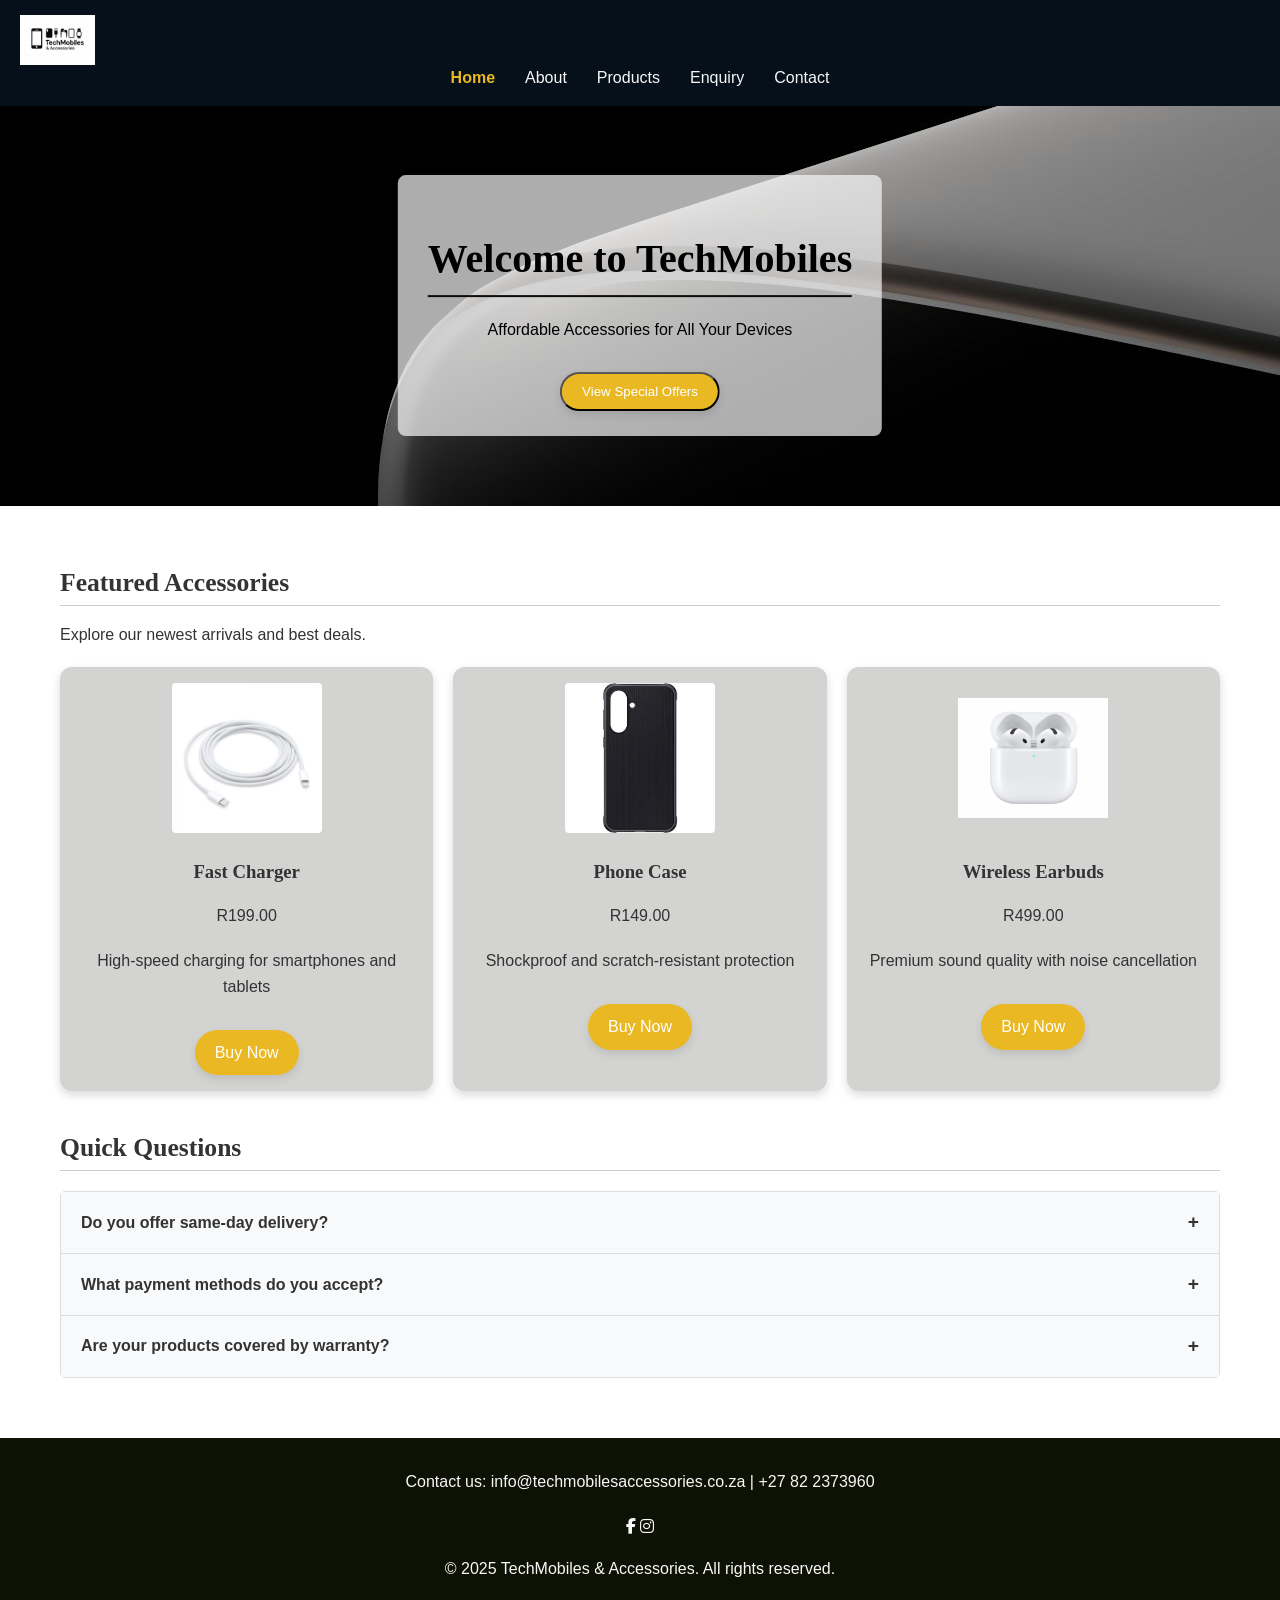
==== index.html @ 1ae5b82a "Websites websites" ====
<!DOCTYPE html>
<html lang="en">
<head>
  <meta charset="UTF-8" />
  <meta name="viewport" content="width=device-width, initial-scale=1" />
  <title>TechMobiles & Accessories - Premium Mobile Accessories in South Africa</title>
  <meta name="description" content="TechMobiles offers premium mobile accessories including phone cases, chargers, wireless earbuds, and screen protectors. Best prices in South Africa.">
  <meta name="keywords" content="mobile accessories, phone cases, chargers, wireless earbuds, screen protectors, South Africa, Cape Town">
  <meta name="author" content="TechMobiles">
  
  <!-- Open Graph Meta Tags -->
  <meta property="og:title" content="TechMobiles & Accessories - Premium Mobile Accessories">
  <meta property="og:description" content="Your one-stop shop for all mobile accessories in South Africa. Fast charging cables, protective cases, and more.">
  <meta property="og:type" content="website">
  <meta property="og:url" content="https://techmobiles.co.za">
  
  <!-- Twitter Card Meta Tags -->
  <meta name="twitter:card" content="summary_large_image">
  <meta name="twitter:title" content="TechMobiles & Accessories">
  <meta name="twitter:description" content="Premium mobile accessories at affordable prices">
  
  <link rel="stylesheet" href="css/style.css" />
  <link rel="stylesheet" href="https://cdnjs.cloudflare.com/ajax/libs/font-awesome/6.5.0/css/all.min.css" />
</head>
<body>
  <header>
    <img src="image/logo.png" alt="TechMobiles Logo - Premium Mobile Accessories" class="logo" />
    <nav>
      <ul>
        <li><a href="index.html">Home</a></li>
        <li><a href="about.html">About</a></li>
        <li><a href="products.html">Products</a></li>
        <li><a href="enquiry.html">Enquiry</a></li>
        <li><a href="contact.html">Contact</a></li>
      </ul>
    </nav>
  </header>

  <section class="hero">
    <img
      srcset="
        image/andrew-kliatskyi-2bfHAKhGn4g-unsplash.jpg 480w,
        image/andrew-kliatskyi-2bfHAKhGn4g-unsplash.jpg 800w,
        image/andrew-kliatskyi-2bfHAKhGn4g-unsplash.jpg 1200w
      "
      sizes="(max-width: 600px) 480px, (max-width: 900px) 800px, 1200px"
      src="image/andrew-kliatskyi-2bfHAKhGn4g-unsplash.jpg"
      alt="Premium mobile accessories display - chargers, cases, and earbuds"
    />
    <div class="hero-text">
      <h1>Welcome to TechMobiles</h1>
      <p>Affordable Accessories for All Your Devices</p>
      <button class="buy-btn" data-modal-target="featuredModal">View Special Offers</button>
    </div>
  </section>

  <main>
    <section class="featured-products">
      <h2>Featured Accessories</h2>
      <p>Explore our newest arrivals and best deals.</p>

      <div class="product-grid">
        <div class="product-card">
          <img
            srcset="
              image/WhatsApp Image 2025-08-18 at 06.31.57_c4cf68d4.jpg 480w,
              image/WhatsApp Image 2025-08-18 at 06.31.57_c4cf68d4.jpg 800w,
              image/WhatsApp Image 2025-08-18 at 06.31.57_c4cf68d4.jpg 1200w
            "
            sizes="(max-width: 600px) 480px, (max-width: 900px) 800px, 1200px"
            src="image/WhatsApp Image 2025-08-18 at 06.31.57_c4cf68d4.jpg"
            alt="Fast Charger 25W - Quick charging for all devices"
            class="gallery-image"
          />
          <div class="product-details">
            <h3>Fast Charger</h3>
            <p class="price">R199.00</p>
            <p>High-speed charging for smartphones and tablets</p>
            <a href="#" class="buy-btn">Buy Now</a>
          </div>
        </div>

        <div class="product-card">
          <img
            srcset="
              image/shopping.webp 480w,
              image/shopping.webp 800w,
              image/shopping.webp 1200w
            "
            sizes="(max-width: 600px) 480px, (max-width: 900px) 800px, 1200px"
            src="image/shopping.webp"
            alt="Protective Phone Case - Durable protection for your device"
            class="gallery-image"
          />
          <div class="product-details">
            <h3>Phone Case</h3>
            <p class="price">R149.00</p>
            <p>Shockproof and scratch-resistant protection</p>
            <a href="#" class="buy-btn">Buy Now</a>
          </div>
        </div>

        <div class="product-card">
          <img
            srcset="
              image/WhatsApp Image 2025-08-18 at 06.31.59_0fdcff49.jpg 480w,
              image/WhatsApp Image 2025-08-18 at 06.31.59_0fdcff49.jpg 800w,
              image/WhatsApp Image 2025-08-18 at 06.31.59_0fdcff49.jpg 1200w
            "
            sizes="(max-width: 600px) 480px, (max-width: 900px) 800px, 1200px"
            src="image/WhatsApp Image 2025-08-18 at 06.31.59_0fdcff49.jpg"
            alt="Wireless Earbuds - Crystal clear sound quality"
            class="gallery-image"
          />
          <div class="product-details">
            <h3>Wireless Earbuds</h3>
            <p class="price">R499.00</p>
            <p>Premium sound quality with noise cancellation</p>
            <a href="#" class="buy-btn">Buy Now</a>
          </div>
        </div>
      </div>
    </section>

    <!-- Add FAQ Section -->
    <section class="faq-section">
      <h2>Quick Questions</h2>
      <div class="accordion">
        <div class="accordion-item">
          <div class="accordion-header">Do you offer same-day delivery?</div>
          <div class="accordion-content">
            <p>Yes, we offer same-day delivery in Cape Town for orders placed before 2 PM.</p>
          </div>
        </div>
        <div class="accordion-item">
          <div class="accordion-header">What payment methods do you accept?</div>
          <div class="accordion-content">
            <p>We accept credit cards, EFT, and cash on delivery in selected areas.</p>
          </div>
        </div>
        <div class="accordion-item">
          <div class="accordion-header">Are your products covered by warranty?</div>
          <div class="accordion-content">
            <p>Yes, all products come with a 1-year warranty. Accessories have 6-month coverage.</p>
          </div>
        </div>
      </div>
    </section>
  </main>

  <!-- Special Offers Modal -->
  <div id="featuredModal" class="modal">
    <div class="modal-content">
      <span class="modal-close">&times;</span>
      <h2>Special Offers</h2>
      <p>Get 15% off your first order! Use code: WELCOME15</p>
      <p>Free shipping on orders over R500.</p>
      <p>Buy 2 phone cases, get 1 screen protector free!</p>
    </div>
  </div>

  <footer>
    <p>
      Contact us: 
      <a href="mailto:info@techmobilesaccessories.co.za">info@techmobilesaccessories.co.za</a> | 
      <a href="tel:+27822373960">+27 82 2373960</a>
    </p>

    <div class="social-icons">
      <a href="https://facebook.com" target="_blank" aria-label="Follow us on Facebook"><i class="fab fa-facebook-f"></i></a>
      <a href="https://instagram.com" target="_blank" aria-label="Follow us on Instagram"><i class="fab fa-instagram"></i></a>
    </div>

    <p>&copy; 2025 TechMobiles & Accessories. All rights reserved.</p>
  </footer>

  <script src="js/script.js"></script>
  <script src="js/interactive.js"></script>
  <script src="js/gallery.js"></script>
  <script src="js/search.js"></script>
</body>
</html>
---- css/style.css ----
/* ==========================================================================
   CSS CUSTOM PROPERTIES
   ========================================================================== */
:root {
    --color-primary-dark: #06101b;    
    --color-secondary-dark: #0e1205;   
    --color-accent-gold: #eab823;      
    --color-accent-bright: #dfce15;     
    --color-text-dark: #333;            
    --color-text-light: #f8f7f7;        

    --max-width: 1200px;
    --spacing-lg: 30px;
    --spacing-md: 20px;
    --spacing-sm: 10px;
}

/* ==========================================================================
   1. BASE STYLES & CSS RESET
   ========================================================================== */
* { box-sizing: border-box; }

body {
    font-family: Arial, sans-serif;
    line-height: 1.6;
    color: var(--color-text-dark);
    font-size: 1rem;
    margin: 0;
    padding: 0;
}

a {
    color: inherit;
    text-decoration: none;
}

/* ==========================================================================
   TYPOGRAPHY
   ========================================================================== */
h1, h2, h3, h4, h5, h6 {
    font-family: 'Open Sans', 'Georgia', serif;
    font-weight: 700;
    line-height: 1.3;
}

h1 {
    font-size: 2.5rem;
    margin-bottom: var(--spacing-md);
    border-bottom: 2px solid #0c0c0a;
    padding-bottom: var(--spacing-sm);
}

h2 {
    font-size: 1.6rem;
    margin-top: var(--spacing-lg);
    margin-bottom: 15px;
    border-bottom: 1px solid #ccc;
    padding-bottom: 6px;
}

p {
    font-size: 1rem;
    margin-bottom: var(--spacing-md);
}

/* ==========================================================================
   LAYOUT STRUCTURE
   ========================================================================== */
header {
    background-color: var(--color-primary-dark);
    color: var(--color-text-light);
    padding: 15px var(--spacing-md);
    display: flex;
    align-items: center;
    justify-content: space-between;
    flex-wrap: wrap;
}

main {
    max-width: var(--max-width);
    margin: 60px auto;
    padding: 0 var(--spacing-md);
}

nav {
    width: 100%;
    display: flex;
    justify-content: center;
    align-items: center;
}

nav ul {
    list-style: none;
    margin: 0;
    padding: 0;
    display: flex;
    justify-content: center;
    align-items: center;
    gap: var(--spacing-lg);
}

footer {
    background-color: var(--color-secondary-dark);
    color: var(--color-text-light);
    text-align: center;
    padding: 15px;
    margin-top: var(--spacing-lg);
}

.product-grid {
    display: grid;
    grid-template-columns: repeat(auto-fit, minmax(250px, 1fr));
    gap: var(--spacing-md);
}

/* ==========================================================================
   DECORATION 
   ========================================================================== */
.logo { height: 50px; }

.hero {
    position: relative;
    width: 100%;
    height: 400px;
    overflow: hidden;
    text-align: center;
    color: white;
}

.hero-text {
    position: absolute;
    top: 50%;
    left: 50%;
    transform: translate(-50%, -50%);
    background-color: rgba(247, 247, 247, 0.7);
    padding: 25px 30px;
    border-radius: 8px;
    color: #000;
    max-width: 90%;
    font-size: 1.5rem;
}

.product-card {
    background: #d3d3d2;
    border-radius: 12px;
    padding: 16px;
    text-align: center;
    box-shadow: 0px 4px 10px rgba(0, 0, 0, 0.15);
    overflow: hidden;
    transition: transform 0.3s, box-shadow 0.3s;
}

.product-card img {
    width: 150px;
    height: 150px;
    object-fit: contain;
    margin: 0 auto;
}

.buy-btn {
    display: inline-block;
    padding: 10px 20px;
    background-color: var(--color-accent-gold);
    color: #fff;
    border-radius: 30px;
    box-shadow: 0 4px 8px rgba(0, 0, 0, 0.1);
    margin-top: 10px;
    transition: background-color 0.3s, box-shadow 0.3s;
}

.shop-button {
    background-color: #010407;
    color: var(--color-accent-bright);
    border: 2px solid var(--color-accent-bright);
    border-radius: 25px;
    padding: 8px 15px;
    transition: transform 0.3s, box-shadow 0.3s;
}

/* ==========================================================================
   INTERACTION
   ========================================================================== */
nav ul li a:hover,
nav ul li a:focus {
    text-decoration: underline;
    color: var(--color-accent-gold);
}

.product-card:hover {
    transform: translateY(-5px);
    box-shadow: 0px 8px 15px rgba(0, 0, 0, 0.2);
}

.buy-btn:hover {
    background-color: #3a2c13;
    color: #fff;
    box-shadow: 0 6px 12px rgba(0, 0, 0, 0.2);
}

.shop-button:hover,
.shop-button:focus {
    background-color: #010912;
    transform: translateY(-2px) scale(1.02);
    box-shadow: 0 4px 16px rgba(0, 0, 0, 0.12);
}

/* ==========================================================================
   PAGE-SPECIFIC
   ========================================================================== */
.contact-page, .about-page, .enquiry-page {
    background-image: url('image/andrew-kliatskyi-2bfHAKhGn4g-unsplash.jpg');
    background-size: cover;
    background-position: center;
}

.products-page main {
    display: flex;
    padding: var(--spacing-md) 0;
    gap: var(--spacing-lg);
    flex-wrap: wrap;
}

.products-page .sidebar {
    background-color: #f2eeee;
    color: #0a0a0a;
    padding: var(--spacing-md);
    border-radius: 10px;
    flex: 0 0 250px;
    min-width: 250px;
}

/* ==========================================================================
   RESPONSIVE
   ========================================================================== */
@media (max-width: 768px) {
    body { font-size: 0.95rem; }
    h1 { font-size: 2rem; }

    .hero-text {
        font-size: 1.2rem;
        padding: 15px;
    }

    nav ul {
        flex-direction: column;
        align-items: flex-start;
        gap: var(--spacing-sm);
    }

    header {
        flex-direction: column;
        align-items: flex-start;
    }

    .logo { height: 40px; }

    .products-page main {
        flex-direction: column;
    }

    .products-page .sidebar {
        min-width: 100%;
        flex: 1 1 100%;
    }
}

@media (max-width: 480px) {
    body { font-size: 0.9rem; }
    h1 { font-size: 1.8rem; }

    .hero-text {
        font-size: 1rem;
        padding: 10px;
    }

    .hero img {
        height: 100%;
        object-fit: cover;
    }

    nav ul { width: 100%; }

    nav ul li {
        width: 100%;
        text-align: center;
        border-bottom: 1px solid rgba(255, 255, 255, 0.1);
    }
}

/* ==========================================================================
   Accordion
   ========================================================================== */
.accordion {
    border: 1px solid #ddd;
    border-radius: 5px;
    margin: 20px 0;
}

.accordion-item { border-bottom: 1px solid #ddd; }

.accordion-item:last-child { border-bottom: none; }

.accordion-header {
    padding: 15px 20px;
    background: #f8f9fa;
    cursor: pointer;
    font-weight: bold;
    transition: background-color 0.3s;
    display: flex;
    justify-content: space-between;
    align-items: center;
}

.accordion-header:hover { background: #e9ecef; }

.accordion-item.active .accordion-header {
    background: var(--color-primary-dark);
    color: white;
}

.accordion-header::after {
    content: '+';
    font-size: 1.2rem;
}

.accordion-item.active .accordion-header::after {
    content: '-';
}

.accordion-content {
    padding: 0 20px;
    display: none;
    animation: fadeIn 0.3s ease-in;
}

@keyframes fadeIn {
    from { opacity: 0; transform: translateY(-10px); }
    to { opacity: 1; transform: translateY(0); }
}

/* ==========================================================================
   Modal
   ========================================================================== */
.modal {
    display: none;
    position: fixed;
    z-index: 1000;
    inset: 0;
    background-color: rgba(0,0,0,0.5);
}

.modal-content {
    background-color: white;
    margin: 5% auto;
    padding: 20px;
    border-radius: 8px;
    width: 90%;
    max-width: 500px;
    position: relative;
    animation: modalSlideIn 0.3s ease-out;
}

@keyframes modalSlideIn {
    from { transform: translateY(-50px); opacity: 0; }
    to { transform: translateY(0); opacity: 1; }
}

.modal-close {
    position: absolute;
    right: 15px;
    top: 10px;
    font-size: 24px;
    cursor: pointer;
    color: #aaa;
}

.modal-close:hover { color: #000; }

/* ==========================================================================
   Lightbox
   ========================================================================== */
.lightbox {
    display: none;
    position: fixed;
    z-index: 1000;
    inset: 0;
    background-color: rgba(0,0,0,0.9);
}

.lightbox-content {
    position: relative;
    margin: auto;
    padding: 20px;
    width: 90%;
    max-width: 800px;
    top: 50%;
    transform: translateY(-50%);
}

.lightbox-img {
    width: 100%;
    max-height: 70vh;
    object-fit: contain;
}

.lightbox-close {
    position: absolute;
    top: 15px;
    right: 35px;
    color: #f1f1f1;
    font-size: 40px;
    font-weight: bold;
    cursor: pointer;
}

.lightbox-prev,
.lightbox-next {
    cursor: pointer;
    position: absolute;
    top: 50%;
    padding: 16px;
    color: white;
    font-weight: bold;
    font-size: 20px;
    background-color: rgba(0,0,0,0.5);
    border-radius: 3px;
}

.lightbox-prev { left: 20px; }
.lightbox-next { right: 20px; }

.lightbox-prev:hover,
.lightbox-next:hover {
    background-color: rgba(0,0,0,0.8);
}

.lightbox-caption {
    text-align: center;
    color: #ccc;
    padding: 10px 0;
    font-size: 1.1rem;
}

/* ==========================================================================
   Forms
   ========================================================================== */
.contact-form,
.enquiry-form {
    max-width: 600px;
    margin: 0 auto;
    padding: 30px;
    background: #f8f9fa;
    border-radius: 8px;
    box-shadow: 0 2px 10px rgba(0,0,0,0.1);
}

.form-group { margin-bottom: 20px; }

.form-group label {
    display: block;
    margin-bottom: 5px;
    font-weight: bold;
    color: #333;
}

.form-group input,
.form-group textarea,
.form-group select {
    width: 100%;
    padding: 12px;
    border: 1px solid #ddd;
    border-radius: 4px;
    font-size: 16px;
    transition: border-color 0.3s;
    font-family: inherit;
}

.form-group input:focus,
.form-group textarea:focus,
.form-group select:focus {
    outline: none;
    border-color: var(--color-primary-dark);
    box-shadow: 0 0 5px rgba(6, 16, 27, 0.3);
}

.form-group input.error,
.form-group textarea.error,
.form-group select.error {
    border-color: #dc3545;
}

.error-message {
    color: #dc3545;
    font-size: 14px;
    margin-top: 5px;
}

.success-message {
    background: #d4edda;
    color: #155724;
    padding: 20px;
    border-radius: 4px;
    margin-top: 20px;
    border: 1px solid #c3e6cb;
}

.response-section {
    background: #f8f9fa;
    padding: 30px;
    border-radius: 8px;
    margin-top: 20px;
    border: 1px solid #ddd;
}

.response-summary {
    background: white;
    padding: 20px;
    border-radius: 4px;
    margin-top: 20px;
}

.response-summary ul {
    list-style: none;
    padding: 0;
}

.response-summary li {
    padding: 5px 0;
    border-bottom: 1px solid #eee;
}

/* ==========================================================================
   Gallery
   ========================================================================== */
.gallery {
    display: grid;
    grid-template-columns: repeat(auto-fit, minmax(200px, 1fr));
    gap: 15px;
}

.gallery-image {
    width: 100%;
    height: 150px;
    object-fit: cover;
    cursor: pointer;
    transition: transform 0.3s;
    border-radius: 4px;
}

.gallery-image:hover { transform: scale(1.05); }

/* ==========================================================================
   Search
   ========================================================================== */
.search-container {
    margin: 20px 0;
    text-align: center;
}

.search-input {
    width: 100%;
    max-width: 400px;
    padding: 12px 20px;
    border: 1px solid #ddd;
    border-radius: 25px;
    font-size: 16px;
}

.search-input:focus {
    outline: none;
    border-color: var(--color-primary-dark);
    box-shadow: 0 0 5px rgba(6, 16, 27, 0.3);
}

/* ==========================================================================
   Pagination
   ========================================================================== */
.pagination {
    text-align: center;
    margin: 30px 0;
}

.pagination button {
    padding: 10px 20px;
    margin: 0 5px;
    border: 1px solid #ddd;
    background: white;
    cursor: pointer;
    border-radius: 4px;
}

.pagination button:hover:not(:disabled) {
    background: var(--color-primary-dark);
    color: white;
}

.pagination button:disabled {
    opacity: 0.5;
    cursor: not-allowed;
}

/* ==========================================================================
   Additional Components
   ========================================================================== */
.faq-section { margin: 40px 0; }

.loading {
    display: inline-block;
    width: 20px;
    height: 20px;
    border: 3px solid #f3f3f3;
    border-top: 3px solid var(--color-primary-dark);
    border-radius: 50%;
    animation: spin 1s linear infinite;
}

@keyframes spin {
    0% { transform: rotate(0deg); }
    100% { transform: rotate(360deg); }
}

.filters {
    margin: 20px 0;
}

.filters select {
    width: 100%;
    padding: 8px;
    margin-bottom: 10px;
    border: 1px solid #ddd;
    border-radius: 4px;
}

/* ==========================================================================
   Responsive for New Features
   ========================================================================== */
@media (max-width: 768px) {
    .modal-content { width: 95%; margin: 10% auto; }
    .lightbox-content { width: 95%; padding: 10px; }
    .contact-form, .enquiry-form { padding: 20px; }
    .gallery { grid-template-columns: repeat(auto-fit, minmax(150px, 1fr)); }
    .lightbox-prev, .lightbox-next {
        padding: 12px;
        font-size: 18px;
    }
}

@media (max-width: 480px) {
    .accordion-header { padding: 12px 15px; }
    .accordion-content { padding: 0 15px; }
    .gallery { grid-template-columns: 1fr 1fr; }
}
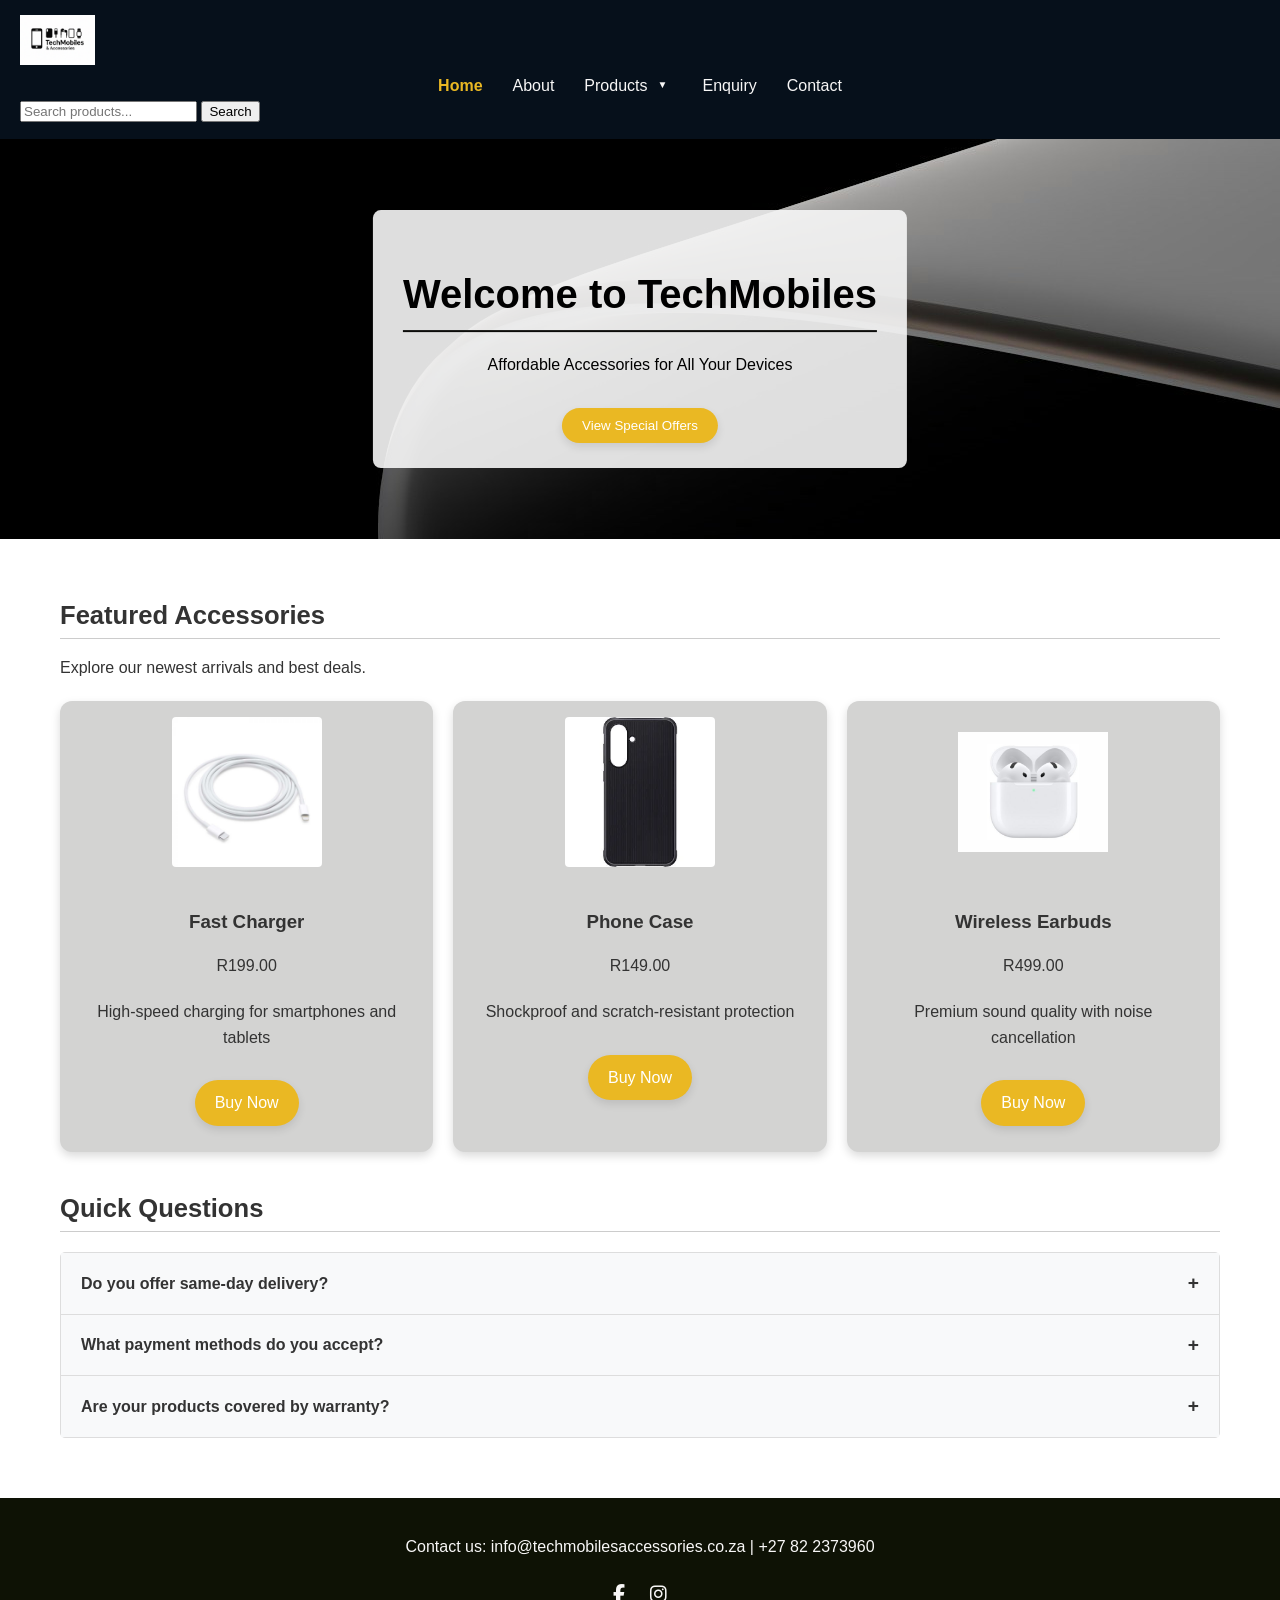
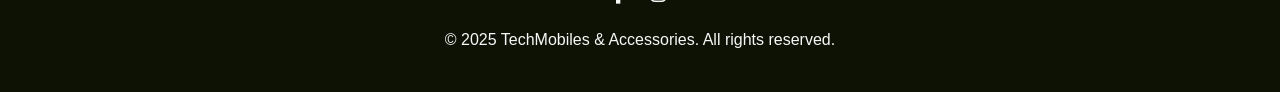
==== commit fe4b625b: "Enhance header with logo and product dropdown Updated header with logo link and dropdown menu for pr" ====
--- a/index.html
+++ b/index.html
@@ -24,16 +24,32 @@
 </head>
 <body>
   <header>
-    <img src="image/logo.png" alt="TechMobiles Logo - Premium Mobile Accessories" class="logo" />
-    <nav>
-      <ul>
-        <li><a href="index.html">Home</a></li>
-        <li><a href="about.html">About</a></li>
-        <li><a href="products.html">Products</a></li>
-        <li><a href="enquiry.html">Enquiry</a></li>
-        <li><a href="contact.html">Contact</a></li>
-      </ul>
-    </nav>
+        <a href="index.html"><img src="image/logo.png" alt="TechMobiles Logo" class="logo"></a>
+        <nav>
+            <ul>
+                <li><a href="index.html">Home</a></li>
+                <li><a href="about.html">About</a></li>
+                <li class="Products-dropdown">
+                  
+                    <a href="#" tabindex="0">Products</a>
+                    <ul class="Products-dropdown-content">
+                        <li><a href="shop-mobile-phone.html">Smart Phone</a></li>
+                        <li><a href="shop-phone-cases.html">Phone Cases</a></li>
+                        <li><a href="shop-chargers-cables.html">Chargers & Cables</a></li>
+                        <li><a href="shop-wireless-earbuds.html">Wireless Earbuds</a></li>
+                        <li><a href="shop-screen-protectors.html">Screen Protectors</a></li>
+                        <li><a href="shop-smartwatch-bands.html">Smartwatch Bands</a></li>
+                    </ul>
+                </li>
+                <li><a href="enquiry.html">Enquiry</a></li>
+                <li><a href="contact.html">Contact</a></li>
+            </ul>
+        </nav>
+<div class="search-wrapper">
+  <input id="search-input" type="text" placeholder="Search products..." />
+  <button id="search-btn">Search</button>
+  <ul id="search-suggestions"></ul>
+</div>
   </header>
 
   <section class="hero">
@@ -179,4 +195,4 @@
   <script src="js/gallery.js"></script>
   <script src="js/search.js"></script>
 </body>
-</html>+</html>
--- a/css/style.css
+++ b/css/style.css
@@ -2,6 +2,7 @@
    CSS CUSTOM PROPERTIES
    ========================================================================== */
 :root {
+    /* Primary Colors */
     --color-primary-dark: #06101b;    
     --color-secondary-dark: #0e1205;   
     --color-accent-gold: #eab823;      
@@ -9,6 +10,7 @@
     --color-text-dark: #333;            
     --color-text-light: #f8f7f7;        
 
+    /* Layout & Sizing */
     --max-width: 1200px;
     --spacing-lg: 30px;
     --spacing-md: 20px;
@@ -18,7 +20,9 @@
 /* ==========================================================================
    1. BASE STYLES & CSS RESET
    ========================================================================== */
-* { box-sizing: border-box; }
+* {
+    box-sizing: border-box;
+}
 
 body {
     font-family: Arial, sans-serif;
@@ -38,7 +42,7 @@
    TYPOGRAPHY
    ========================================================================== */
 h1, h2, h3, h4, h5, h6 {
-    font-family: 'Open Sans', 'Georgia', serif;
+    font-family: 'Arial', sans-serif;
     font-weight: 700;
     line-height: 1.3;
 }
@@ -103,7 +107,7 @@
     background-color: var(--color-secondary-dark);
     color: var(--color-text-light);
     text-align: center;
-    padding: 15px;
+    padding: 20px;
     margin-top: var(--spacing-lg);
 }
 
@@ -114,9 +118,144 @@
 }
 
 /* ==========================================================================
+   SEARCH & NAVIGATION COMPONENTS
+   ========================================================================== */
+.search-bar {
+    display: flex;
+    gap: 8px;
+    align-items: center;
+}
+
+.search-bar input {
+    padding: 10px 15px;
+    border: none;
+    border-radius: 5px;
+    width: 200px;
+    font-size: 0.95rem;
+}
+
+.search-bar button {
+    padding: 10px 15px;
+    background-color: #fafaf7;
+    border: none;
+    border-radius: 5px;
+    cursor: pointer;
+    color: #111;
+    font-weight: bold;
+    transition: background-color 0.3s;
+}
+
+.search-bar button:hover {
+    background-color: #e6b800;
+}
+
+.search-wrapper {
+    position: relative;
+}
+
+#search-suggestions {
+    position: absolute;
+    top: 100%;
+    left: 0;
+    right: 0;
+    background: #fff;
+    border: 1px solid #ddd;
+    list-style: none;
+    padding: 0;
+    margin: 4px 0 0;
+    max-height: 220px;
+    overflow-y: auto;
+    display: none;
+    z-index: 1000;
+}
+
+#search-suggestions li {
+    padding: 10px;
+    cursor: pointer;
+    border-bottom: 1px solid #eee;
+}
+
+#search-suggestions li:hover {
+    background: #f5f5f5;
+}
+
+/* ==========================================================================
+   DROPDOWN STYLES
+   ========================================================================== */
+.Products-dropdown {
+    position: relative;
+}
+
+.Products-dropdown-content {
+    position: absolute;
+    top: 100%;
+    left: 0;
+    background-color: white;
+    min-width: 250px;
+    box-shadow: 0 8px 16px rgba(0,0,0,0.2);
+    z-index: 100;
+    opacity: 0;
+    visibility: hidden;
+    transform: translateY(10px);
+    transition: all 0.3s ease;
+    border-radius: 4px;
+    overflow: hidden;
+    font-family: Arial, sans-serif;
+    display: block;
+}
+
+.Products-dropdown-content li {
+    display: block;
+    width: 100%;
+    margin: 0;
+    padding: 0;
+    border-bottom: 1px solid #f1f1f1;
+}
+
+.Products-dropdown-content li:last-child {
+    border-bottom: none;
+}
+
+.Products-dropdown-content a {
+    color: #333;
+    padding: 12px 16px;
+    text-decoration: none;
+    display: block;
+    width: 100%;
+    transition: all 0.2s ease;
+}
+
+.Products-dropdown:hover .Products-dropdown-content {
+    opacity: 1;
+    visibility: visible;
+    transform: translateY(0);
+}
+
+.Products-dropdown > a {
+    position: relative;
+    padding-right: 25px;
+}
+
+.Products-dropdown > a::after {
+    content: "▼";
+    position: absolute;
+    right: 5px;
+    top: 50%;
+    transform: translateY(-50%);
+    font-size: 10px;
+    transition: transform 0.3s ease;
+}
+
+.Products-dropdown:hover > a::after {
+    transform: translateY(-50%) rotate(180deg);
+}
+
+/* ==========================================================================
    DECORATION 
    ========================================================================== */
-.logo { height: 50px; }
+.logo {
+    height: 50px;
+}
 
 .hero {
     position: relative;
@@ -132,7 +271,7 @@
     top: 50%;
     left: 50%;
     transform: translate(-50%, -50%);
-    background-color: rgba(247, 247, 247, 0.7);
+    background-color: rgba(247, 247, 247, 0.9);
     padding: 25px 30px;
     border-radius: 8px;
     color: #000;
@@ -154,7 +293,12 @@
     width: 150px;
     height: 150px;
     object-fit: contain;
-    margin: 0 auto;
+    display: block;
+    margin: 0 auto 15px;
+}
+
+.product-details {
+    padding: 10px;
 }
 
 .buy-btn {
@@ -162,10 +306,13 @@
     padding: 10px 20px;
     background-color: var(--color-accent-gold);
     color: #fff;
+    text-decoration: none;
     border-radius: 30px;
     box-shadow: 0 4px 8px rgba(0, 0, 0, 0.1);
     margin-top: 10px;
     transition: background-color 0.3s, box-shadow 0.3s;
+    border: none;
+    cursor: pointer;
 }
 
 .shop-button {
@@ -177,6 +324,21 @@
     transition: transform 0.3s, box-shadow 0.3s;
 }
 
+.social-icons {
+    margin: 15px 0;
+}
+
+.social-icons a {
+    display: inline-block;
+    margin: 0 10px;
+    color: var(--color-text-light);
+    font-size: 1.2rem;
+}
+
+.featured-products {
+    margin-bottom: 40px;
+}
+
 /* ==========================================================================
    INTERACTION
    ========================================================================== */
@@ -202,6 +364,15 @@
     background-color: #010912;
     transform: translateY(-2px) scale(1.02);
     box-shadow: 0 4px 16px rgba(0, 0, 0, 0.12);
+}
+
+.search-bar button:hover {
+    background-color: #e6b800;
+}
+
+.Products-dropdown-content a:hover {
+    background-color: #f1f1f1;
+    color: #16a085;
 }
 
 /* ==========================================================================
@@ -230,65 +401,7 @@
 }
 
 /* ==========================================================================
-   RESPONSIVE
-   ========================================================================== */
-@media (max-width: 768px) {
-    body { font-size: 0.95rem; }
-    h1 { font-size: 2rem; }
-
-    .hero-text {
-        font-size: 1.2rem;
-        padding: 15px;
-    }
-
-    nav ul {
-        flex-direction: column;
-        align-items: flex-start;
-        gap: var(--spacing-sm);
-    }
-
-    header {
-        flex-direction: column;
-        align-items: flex-start;
-    }
-
-    .logo { height: 40px; }
-
-    .products-page main {
-        flex-direction: column;
-    }
-
-    .products-page .sidebar {
-        min-width: 100%;
-        flex: 1 1 100%;
-    }
-}
-
-@media (max-width: 480px) {
-    body { font-size: 0.9rem; }
-    h1 { font-size: 1.8rem; }
-
-    .hero-text {
-        font-size: 1rem;
-        padding: 10px;
-    }
-
-    .hero img {
-        height: 100%;
-        object-fit: cover;
-    }
-
-    nav ul { width: 100%; }
-
-    nav ul li {
-        width: 100%;
-        text-align: center;
-        border-bottom: 1px solid rgba(255, 255, 255, 0.1);
-    }
-}
-
-/* ==========================================================================
-   Accordion
+   ACCORDION
    ========================================================================== */
 .accordion {
     border: 1px solid #ddd;
@@ -296,9 +409,13 @@
     margin: 20px 0;
 }
 
-.accordion-item { border-bottom: 1px solid #ddd; }
-
-.accordion-item:last-child { border-bottom: none; }
+.accordion-item {
+    border-bottom: 1px solid #ddd;
+}
+
+.accordion-item:last-child {
+    border-bottom: none;
+}
 
 .accordion-header {
     padding: 15px 20px;
@@ -311,7 +428,9 @@
     align-items: center;
 }
 
-.accordion-header:hover { background: #e9ecef; }
+.accordion-header:hover {
+    background: #e9ecef;
+}
 
 .accordion-item.active .accordion-header {
     background: var(--color-primary-dark);
@@ -339,7 +458,7 @@
 }
 
 /* ==========================================================================
-   Modal
+   MODAL
    ========================================================================== */
 .modal {
     display: none;
@@ -374,10 +493,12 @@
     color: #aaa;
 }
 
-.modal-close:hover { color: #000; }
-
-/* ==========================================================================
-   Lightbox
+.modal-close:hover {
+    color: #000;
+}
+
+/* ==========================================================================
+   LIGHTBOX
    ========================================================================== */
 .lightbox {
     display: none;
@@ -426,8 +547,13 @@
     border-radius: 3px;
 }
 
-.lightbox-prev { left: 20px; }
-.lightbox-next { right: 20px; }
+.lightbox-prev {
+    left: 20px;
+}
+
+.lightbox-next {
+    right: 20px;
+}
 
 .lightbox-prev:hover,
 .lightbox-next:hover {
@@ -442,7 +568,7 @@
 }
 
 /* ==========================================================================
-   Forms
+   FORMS
    ========================================================================== */
 .contact-form,
 .enquiry-form {
@@ -454,7 +580,9 @@
     box-shadow: 0 2px 10px rgba(0,0,0,0.1);
 }
 
-.form-group { margin-bottom: 20px; }
+.form-group {
+    margin-bottom: 20px;
+}
 
 .form-group label {
     display: block;
@@ -530,7 +658,7 @@
 }
 
 /* ==========================================================================
-   Gallery
+   GALLERY
    ========================================================================== */
 .gallery {
     display: grid;
@@ -547,10 +675,12 @@
     border-radius: 4px;
 }
 
-.gallery-image:hover { transform: scale(1.05); }
-
-/* ==========================================================================
-   Search
+.gallery-image:hover {
+    transform: scale(1.05);
+}
+
+/* ==========================================================================
+   SEARCH (Additional)
    ========================================================================== */
 .search-container {
     margin: 20px 0;
@@ -573,7 +703,7 @@
 }
 
 /* ==========================================================================
-   Pagination
+   PAGINATION
    ========================================================================== */
 .pagination {
     text-align: center;
@@ -600,9 +730,11 @@
 }
 
 /* ==========================================================================
-   Additional Components
-   ========================================================================== */
-.faq-section { margin: 40px 0; }
+   ADDITIONAL COMPONENTS
+   ========================================================================== */
+.faq-section {
+    margin: 40px 0;
+}
 
 .loading {
     display: inline-block;
@@ -632,21 +764,188 @@
 }
 
 /* ==========================================================================
-   Responsive for New Features
-   ========================================================================== */
+   RESPONSIVE DESIGN
+   ========================================================================== */
+
+/* Tablet Breakpoint (Max-width 768px) */
 @media (max-width: 768px) {
-    .modal-content { width: 95%; margin: 10% auto; }
-    .lightbox-content { width: 95%; padding: 10px; }
-    .contact-form, .enquiry-form { padding: 20px; }
-    .gallery { grid-template-columns: repeat(auto-fit, minmax(150px, 1fr)); }
+    body {
+        font-size: 0.95rem;
+    }
+    
+    h1 {
+        font-size: 2rem;
+    }
+    
+    .hero-text {
+        font-size: 1.2rem;
+        padding: 15px;
+    }
+    
+    nav ul {
+        flex-direction: column;
+        align-items: flex-start;
+        gap: var(--spacing-sm);
+        width: 100%;
+    }
+    
+    header {
+        flex-direction: column;
+        align-items: flex-start;
+    }
+    
+    .logo {
+        height: 40px;
+        margin-bottom: 10px;
+    }
+    
+    .Products-dropdown-content {
+        position: static;
+        opacity: 1;
+        visibility: visible;
+        transform: none;
+        box-shadow: none;
+        display: none;
+        width: 100%;
+        margin-top: 10px;
+        background-color: rgba(0, 0, 0, 0.1);
+    }
+    
+    .Products-dropdown:focus-within .Products-dropdown-content {
+        display: block;
+    }
+    
+    .hero {
+        height: 300px;
+    }
+    
+    .products-page main {
+        flex-direction: column;
+    }
+    
+    .products-page .sidebar {
+        min-width: 100%;
+        flex: 1 1 100%;
+    }
+    
+    .modal-content {
+        width: 95%;
+        margin: 10% auto;
+    }
+    
+    .lightbox-content {
+        width: 95%;
+        padding: 10px;
+    }
+    
+    .contact-form, .enquiry-form {
+        padding: 20px;
+    }
+    
+    .gallery {
+        grid-template-columns: repeat(auto-fit, minmax(150px, 1fr));
+    }
+    
     .lightbox-prev, .lightbox-next {
         padding: 12px;
         font-size: 18px;
     }
 }
 
+/* Mobile Breakpoint (Max-width 480px) */
 @media (max-width: 480px) {
-    .accordion-header { padding: 12px 15px; }
-    .accordion-content { padding: 0 15px; }
-    .gallery { grid-template-columns: 1fr 1fr; }
-}
+    body {
+        font-size: 0.9rem;
+    }
+    
+    h1 {
+        font-size: 1.8rem;
+    }
+    
+    .hero-text {
+        font-size: 1rem;
+        padding: 10px;
+    }
+    
+    .hero img {
+        width: 100%;
+        height: 100%;
+        object-fit: cover;
+    }
+    
+    nav ul {
+        width: 100%;
+        flex-direction: column;
+        gap: 0;
+    }
+    
+    nav ul li {
+        width: 100%;
+        text-align: center;
+        border-bottom: 1px solid rgba(255, 255, 255, 0.1);
+        padding: 10px 0;
+    }
+    
+    .Products-dropdown-content {
+        position: static;
+        opacity: 1;
+        visibility: visible;
+        transform: none;
+        box-shadow: none;
+        display: none;
+        width: 100%;
+        background-color: rgba(0, 0, 0, 0.1);
+    }
+    
+    .Products-dropdown:focus-within .Products-dropdown-content {
+        display: block;
+    }
+    
+    .Products-dropdown > a::after {
+        right: 20px;
+    }
+    
+    .hero {
+        height: 250px;
+    }
+    
+    .product-grid {
+        grid-template-columns: 1fr;
+        gap: var(--spacing-sm);
+    }
+    
+    .product-card img {
+        width: 120px;
+        height: 120px;
+    }
+    
+    .accordion-header {
+        padding: 12px 15px;
+    }
+    
+    .accordion-content {
+        padding: 0 15px;
+    }
+    
+    .gallery {
+        grid-template-columns: 1fr 1fr;
+    }
+}
+
+/* Desktop/Laptop (Min-width 769px) */
+@media (min-width: 769px) {
+    .Products-dropdown-content {
+        display: block !important;
+    }
+    
+    .Products-dropdown-content li {
+        display: block;
+        width: 100%;
+    }
+    
+    .Products-dropdown-content a {
+        display: block;
+        width: 100%;
+        text-align: left;
+    }
+}
